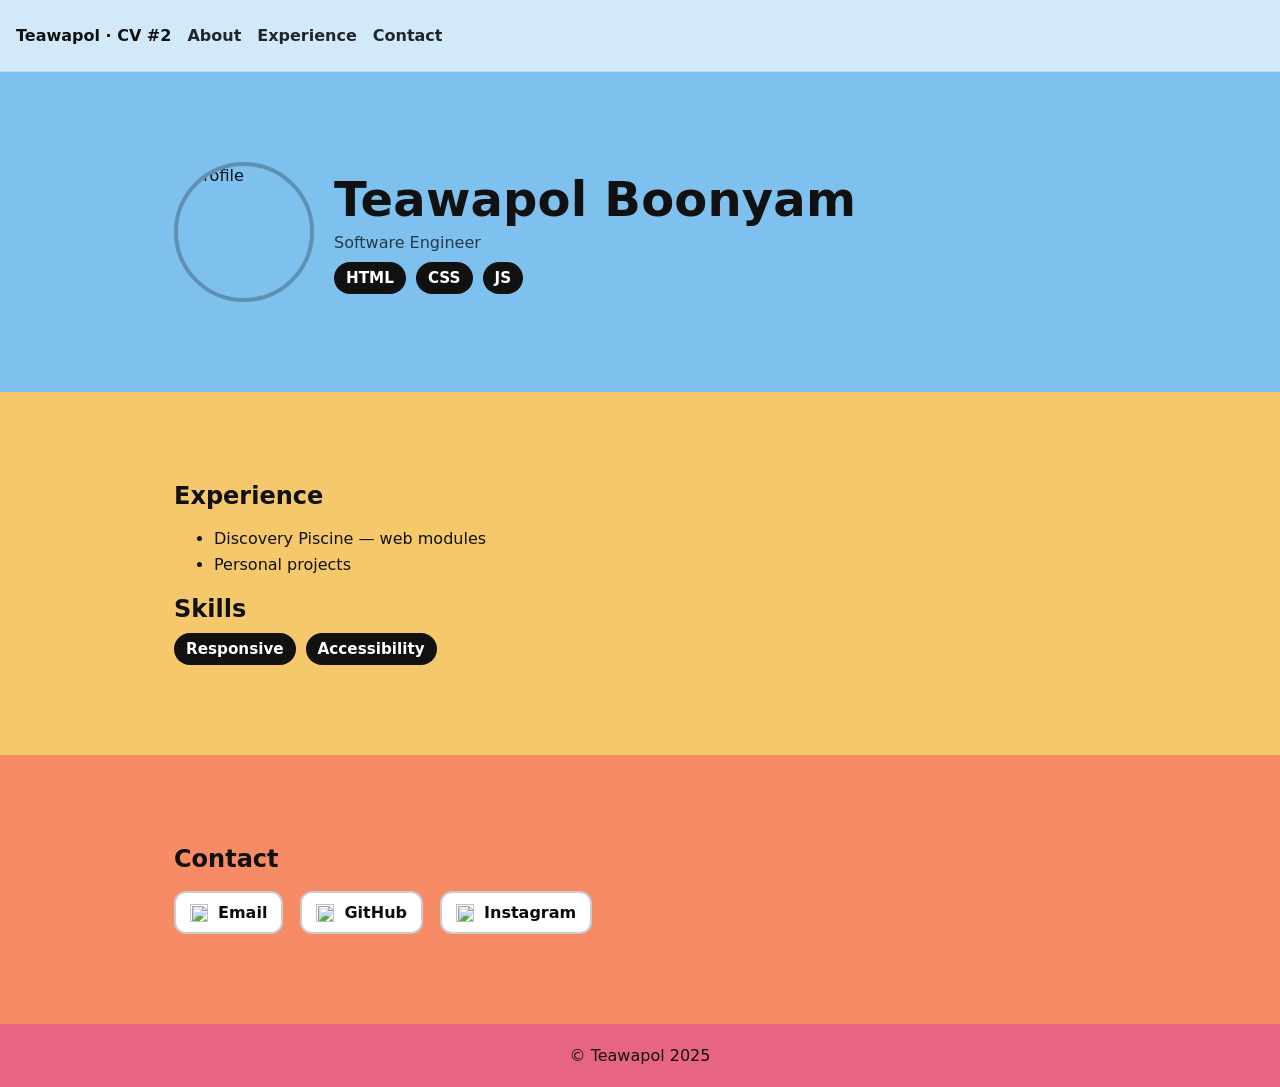
==== rush/cv2.html @ afe61f61 "last" ====
<!doctype html>
<html lang="en">
<head>
  <meta charset="utf-8" />
  <title>Teawapol — CV #2</title>
  <meta name="viewport" content="width=device-width, initial-scale=1" />
  <link rel="stylesheet" href="assets/css/style.css" />
</head>
<body class="with-nav alt">
  <nav class="nav">
    <div class="brand">Teawapol · CV #2</div>
    <a href="#about">About</a>
    <a href="#showcase">Experience</a>
    <a href="#contact">Contact</a>
  </nav>

  <section id="about" class="section">
    <div class="header">
      <img
        class="avatar"
        src="https://imgs.search.brave.com/tmqgRUrPjfdJgl8RCbWHPzj-xPD2ZFHIEN5za95lLxk/rs:fit:860:0:0:0/g:ce/aHR0cHM6Ly9wcmV2/aWV3LnJlZGQuaXQv/d2hpY2gtYW5pbWUt/Y2hhcmFjdGVyLWhh/dmUteW91LXVzZWQt/YXMteW91ci1wcm9m/aWxlLXBpY3R1cmUt/djAtYncxMXNzOHhp/ZmdmMS5qcGVnP3dp/ZHRoPTczNiZmb3Jt/YXQ9cGpwZyZhdXRv/PXdlYnAmcz0yMGUz/M2IzNTcxMjE4MTFk/N2VkODdjOTQyMTJh/MDJiOWM5ZDMyZDZi"
        alt="Profile"
      />
      <div>
        <h1>Teawapol Boonyam</h1>
        <p class="subtitle">Software Engineer</p>
        <div class="chips">
          <span class="chip">HTML</span>
          <span class="chip">CSS</span>
          <span class="chip">JS</span>
        </div>
      </div>
    </div>
  </section>

  <section id="showcase" class="section">
    <h2>Experience</h2>
    <ul class="list">
      <li>Discovery Piscine — web modules</li>
      <li>Personal projects</li>
    </ul>

    <h2 style="margin-top:18px">Skills</h2>
    <div class="chips">
      <span class="chip">Responsive</span>
      <span class="chip">Accessibility</span>
    </div>
  </section>

  <section id="contact" class="section contact">
    <h2>Contact</h2>

    <a class="btn" href="mailto:86274196+Teawapol@users.noreply.github.com">
      <img class="icon-img" alt="" 
           src="https://cdn.jsdelivr.net/npm/bootstrap-icons@1.11.3/icons/envelope-fill.svg">
      Email
    </a>

    <a class="btn" href="https://github.com/Teawapol" target="_blank" rel="noopener">
      <img class="icon-img" alt="" 
           src="https://cdn.simpleicons.org/github/000000">
      GitHub
    </a>

    <a class="btn" href="https://instagram.com/teawapol" target="_blank" rel="noopener">
      <img class="icon-img" alt="" 
           src="https://cdn.simpleicons.org/instagram/000000">
      Instagram
    </a>
  </section>

  <footer class="footer">© Teawapol 2025</footer>
</body>
</html>
---- rush/assets/css/style.css ----
/* ===== Base ===== */
* {
    box-sizing: border-box
}

html,
body {
    height: 100%
}

body {
    margin: 0;
    font-family: system-ui, -apple-system, Segoe UI, Roboto, Inter, Arial, sans-serif;
    color: #111;
}

/* ===== Navbar (fixed) ===== */
.with-nav {
    padding-top: 72px
}

.nav {
    position: fixed;
    top: 0;
    left: 0;
    right: 0;
    height: 72px;
    display: flex;
    align-items: center;
    gap: 16px;
    padding: 0 16px;
    background: rgba(255, 255, 255, .65);
    backdrop-filter: blur(6px);
    border-bottom: 1px solid rgba(0, 0, 0, .08);
    z-index: 10;
}

.nav .brand {
    font-weight: 800
}

.nav a {
    color: #111;
    text-decoration: none;
    font-weight: 600;
    opacity: .9
}

.nav a:hover {
    opacity: 1
}

/* ===== Sections / Layout ===== */
.section {
    position: relative;
    padding: 90px 24px;
    max-width: 980px;
    margin: 0 auto;
}

.header {
    display: grid;
    grid-template-columns: 140px 1fr;
    gap: 20px;
    align-items: center
}

@media (max-width:700px) {
    .header {
        grid-template-columns: 1fr;
        text-align: center;
        justify-items: center
    }
}

.avatar {
    width: 140px;
    height: 140px;
    border-radius: 50%;
    object-fit: cover;
    border: 4px solid rgba(0, 0, 0, .25);
}

h1 {
    margin: 0 0 6px;
    font-size: clamp(28px, 4.8vw, 48px);
    letter-spacing: .2px
}

h2 {
    margin: 0 0 10px;
    font-size: clamp(18px, 3.4vw, 24px)
}

.subtitle {
    margin: 0 0 10px;
    color: rgba(0, 0, 0, .7)
}

.list {
    line-height: 1.6
}

/* Chips & Buttons */
.chips {
    display: flex;
    gap: 10px;
    flex-wrap: wrap
}

.chip {
    background: #111;
    color: #fff;
    border: 0;
    border-radius: 999px;
    padding: 7px 12px;
    font-weight: 600;
    font-size: .95rem;
}

/* ปุ่ม + รูปไอคอนจากลิงก์ภายนอก */
.btn {
    display: inline-flex;
    align-items: center;
    gap: 10px;
    margin: 8px 12px 0 0;
    text-decoration: none;
    color: #0a0a0a;
    background: #fff;
    border: 2px solid rgba(0, 0, 0, .2);
    padding: 10px 14px;
    border-radius: 12px;
    font-weight: 800;
}

.btn:hover {
    background: #f8fafc
}

.icon-img {
    width: 18px;
    height: 18px;
    display: block;
}

/* ===== Full-bleed Color Bands ===== */
body,
.with-nav,
.with-nav.alt {
    background: #7ec0ee;
}

/* ฟ้า */

.section::before {
    content: "";
    position: absolute;
    top: 0;
    bottom: 0;
    left: 50%;
    width: 100vw;
    transform: translateX(-50%);
    z-index: -1;
}

#about.section::before {
    background: #7ec0ee;
}

/* ฟ้า */
#showcase.section::before {
    background: #f5c96b;
}

/* เหลือง */
#contact.section::before {
    background: #f78b66;
}

/* ส้ม */

#showcase.section,
#contact.section {
    border-top: 0 !important;
}

.footer {
    background: #e86582;
    color: #111;
    text-align: center;
    padding: 22px 0;
}
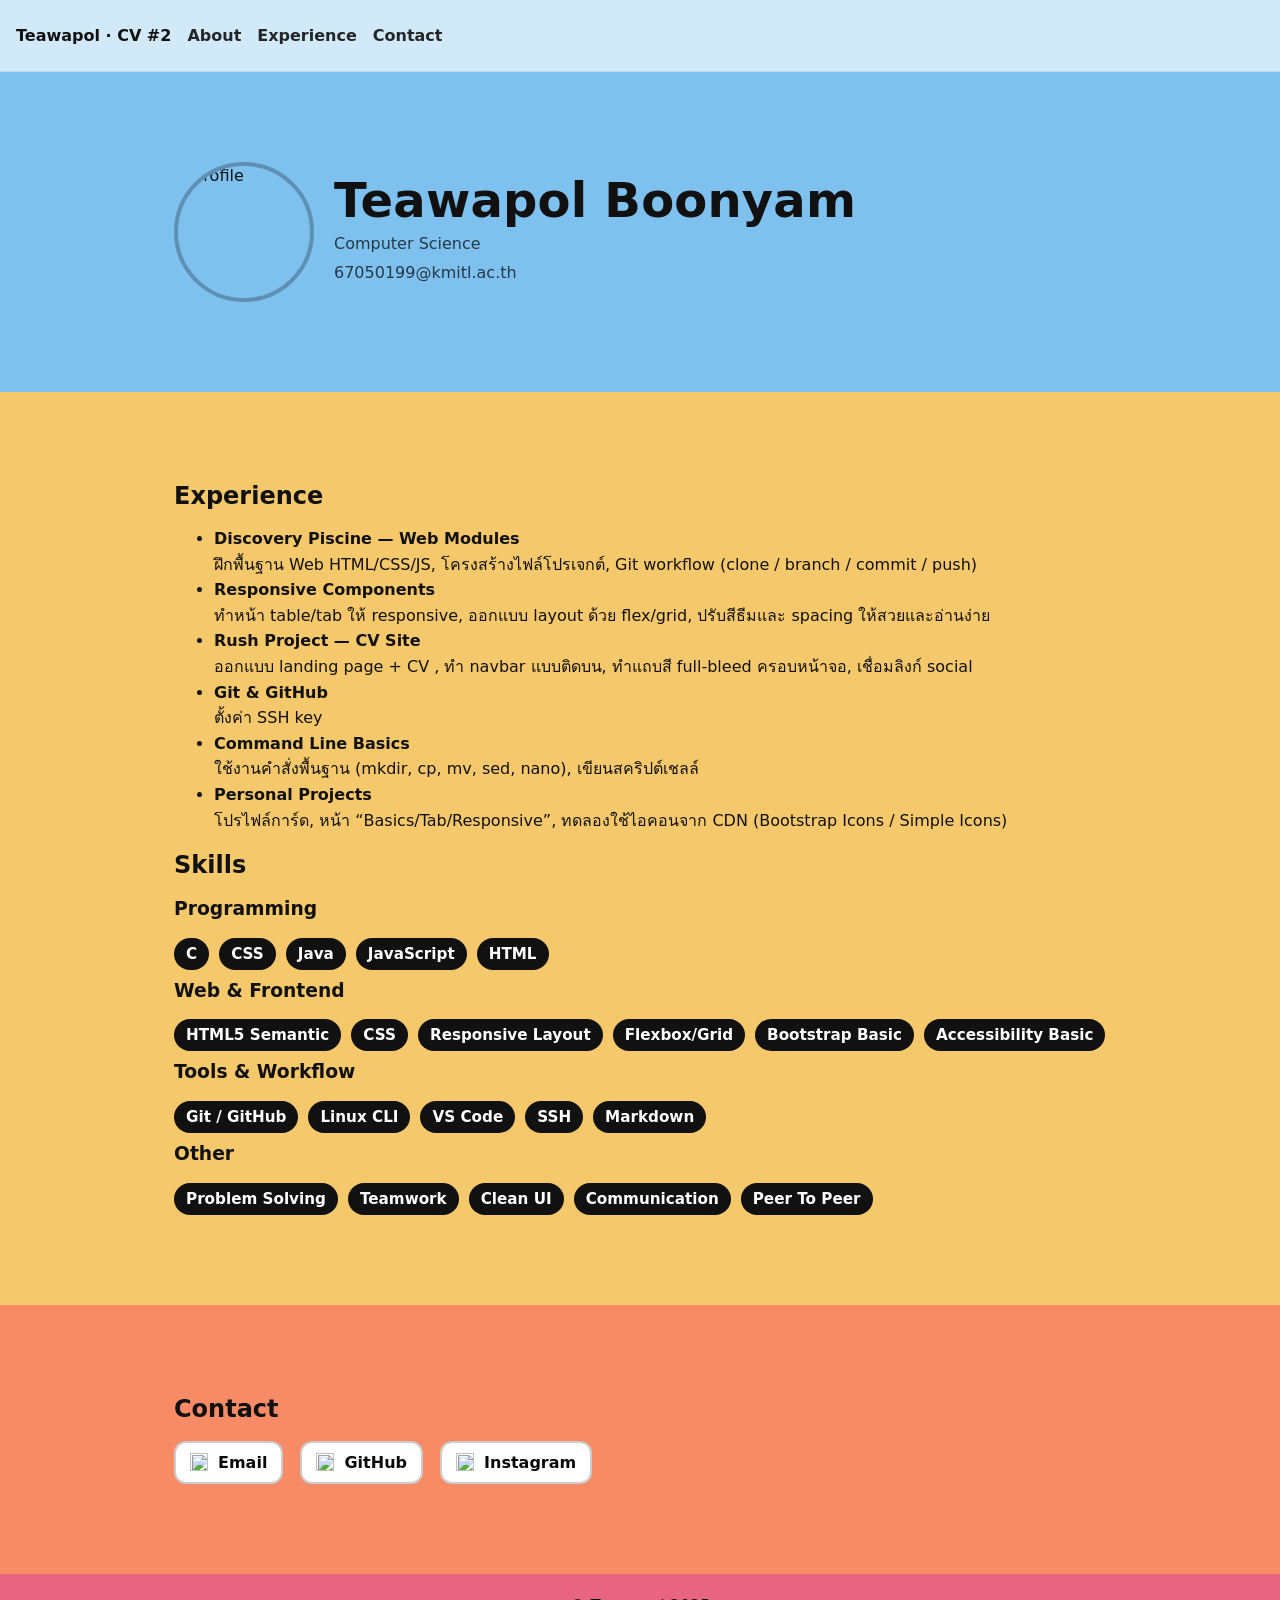
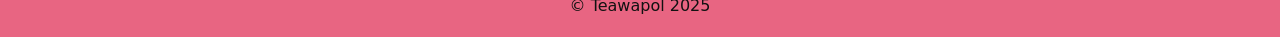
==== commit 1a4f30d8: "rush" ====
--- a/rush/cv2.html
+++ b/rush/cv2.html
@@ -1,11 +1,13 @@
 <!doctype html>
 <html lang="en">
+
 <head>
   <meta charset="utf-8" />
   <title>Teawapol — CV #2</title>
   <meta name="viewport" content="width=device-width, initial-scale=1" />
   <link rel="stylesheet" href="assets/css/style.css" />
 </head>
+
 <body class="with-nav alt">
   <nav class="nav">
     <div class="brand">Teawapol · CV #2</div>
@@ -14,61 +16,114 @@
     <a href="#contact">Contact</a>
   </nav>
 
+  <!-- ABOUT -->
   <section id="about" class="section">
     <div class="header">
-      <img
-        class="avatar"
+      <img class="avatar"
         src="https://imgs.search.brave.com/tmqgRUrPjfdJgl8RCbWHPzj-xPD2ZFHIEN5za95lLxk/rs:fit:860:0:0:0/g:ce/aHR0cHM6Ly9wcmV2/aWV3LnJlZGQuaXQv/d2hpY2gtYW5pbWUt/Y2hhcmFjdGVyLWhh/dmUteW91LXVzZWQt/YXMteW91ci1wcm9m/aWxlLXBpY3R1cmUt/djAtYncxMXNzOHhp/ZmdmMS5qcGVnP3dp/ZHRoPTczNiZmb3Jt/YXQ9cGpwZyZhdXRv/PXdlYnAmcz0yMGUz/M2IzNTcxMjE4MTFk/N2VkODdjOTQyMTJh/MDJiOWM5ZDMyZDZi"
-        alt="Profile"
-      />
+        alt="Profile" />
       <div>
         <h1>Teawapol Boonyam</h1>
-        <p class="subtitle">Software Engineer</p>
+        <p class="subtitle">Computer Science</p>
+        <p class="subtitle">67050199@kmitl.ac.th</p>
         <div class="chips">
-          <span class="chip">HTML</span>
-          <span class="chip">CSS</span>
-          <span class="chip">JS</span>
-        </div>
-      </div>
+  </section>
+
+  <!-- EXPERIENCE & SKILLS -->
+  <section id="showcase" class="section">
+    <h2>Experience</h2>
+    <ul class="list">
+      <li>
+        <strong>Discovery Piscine — Web Modules</strong><br />
+        ฝึกพื้นฐาน Web HTML/CSS/JS, โครงสร้างไฟล์โปรเจกต์, Git workflow (clone / branch / commit / push)
+      </li>
+      <li>
+        <strong>Responsive Components</strong><br />
+        ทำหน้า table/tab ให้ responsive, ออกแบบ layout ด้วย flex/grid, ปรับสีธีมและ spacing ให้สวยและอ่านง่าย
+      </li>
+      <li>
+        <strong>Rush Project — CV Site</strong><br />
+        ออกแบบ landing page + CV , ทำ navbar แบบติดบน, ทำแถบสี full-bleed ครอบหน้าจอ, เชื่อมลิงก์ social
+      </li>
+      <li>
+        <strong>Git & GitHub</strong><br />
+        ตั้งค่า SSH key
+      </li>
+      <li>
+        <strong>Command Line Basics</strong><br />
+        ใช้งานคำสั่งพื้นฐาน (mkdir, cp, mv, sed, nano), เขียนสคริปต์เชลล์
+      </li>
+      <li>
+        <strong>Personal Projects</strong><br />
+        โปรไฟล์การ์ด, หน้า “Basics/Tab/Responsive”, ทดลองใช้ไอคอนจาก CDN (Bootstrap Icons / Simple Icons)
+      </li>
+    </ul>
+
+    <h2 style="margin-top:18px">Skills</h2>
+
+    <!-- Programming Languages -->
+    <h3>Programming</h3>
+    <div class="chips">
+      <span class="chip">C</span>
+      <span class="chip">CSS</span>
+      <span class="chip">Java</span>
+      <span class="chip">JavaScript</span>
+      <span class="chip">HTML</span>
+    </div>
+
+    <!-- Web / Frontend -->
+    <h3 style="margin-top:10px">Web & Frontend</h3>
+    <div class="chips">
+      <span class="chip">HTML5 Semantic</span>
+      <span class="chip">CSS</span>
+      <span class="chip">Responsive Layout</span>
+      <span class="chip">Flexbox/Grid</span>
+      <span class="chip">Bootstrap Basic</span>
+      <span class="chip">Accessibility Basic</span>
+    </div>
+
+    <!-- Tools -->
+    <h3 style="margin-top:10px">Tools & Workflow</h3>
+    <div class="chips">
+      <span class="chip">Git / GitHub</span>
+      <span class="chip">Linux CLI</span>
+      <span class="chip">VS Code</span>
+      <span class="chip">SSH</span>
+      <span class="chip">Markdown</span>
+    </div>
+
+    <!-- Other -->
+    <h3 style="margin-top:10px">Other</h3>
+    <div class="chips">
+      <span class="chip">Problem Solving</span>
+      <span class="chip">Teamwork</span>
+      <span class="chip">Clean UI</span>
+      <span class="chip">Communication</span>
+      <span class="chip">Peer To Peer</span>
     </div>
   </section>
 
-  <section id="showcase" class="section">
-    <h2>Experience</h2>
-    <ul class="list">
-      <li>Discovery Piscine — web modules</li>
-      <li>Personal projects</li>
-    </ul>
-
-    <h2 style="margin-top:18px">Skills</h2>
-    <div class="chips">
-      <span class="chip">Responsive</span>
-      <span class="chip">Accessibility</span>
-    </div>
-  </section>
-
+  <!-- CONTACT -->
   <section id="contact" class="section contact">
     <h2>Contact</h2>
 
-    <a class="btn" href="mailto:86274196+Teawapol@users.noreply.github.com">
-      <img class="icon-img" alt="" 
-           src="https://cdn.jsdelivr.net/npm/bootstrap-icons@1.11.3/icons/envelope-fill.svg">
+    <a class="btn" href="67050199@kmitl.ac.th">
+      <img class="icon-img" alt="" src="https://cdn.jsdelivr.net/npm/bootstrap-icons@1.11.3/icons/envelope-fill.svg">
       Email
     </a>
 
     <a class="btn" href="https://github.com/Teawapol" target="_blank" rel="noopener">
-      <img class="icon-img" alt="" 
-           src="https://cdn.simpleicons.org/github/000000">
+      <img class="icon-img" alt="" src="https://cdn.simpleicons.org/github/000000">
       GitHub
     </a>
 
     <a class="btn" href="https://instagram.com/teawapol" target="_blank" rel="noopener">
-      <img class="icon-img" alt="" 
-           src="https://cdn.simpleicons.org/instagram/000000">
+      <img class="icon-img" alt="" src="https://cdn.simpleicons.org/instagram/000000">
       Instagram
     </a>
   </section>
 
   <footer class="footer">© Teawapol 2025</footer>
 </body>
+
 </html>
--- a/rush/assets/css/style.css
+++ b/rush/assets/css/style.css
@@ -1,4 +1,3 @@
-/* ===== Base ===== */
 * {
     box-sizing: border-box
 }
@@ -14,7 +13,6 @@
     color: #111;
 }
 
-/* ===== Navbar (fixed) ===== */
 .with-nav {
     padding-top: 72px
 }
@@ -50,7 +48,6 @@
     opacity: 1
 }
 
-/* ===== Sections / Layout ===== */
 .section {
     position: relative;
     padding: 90px 24px;
@@ -101,7 +98,6 @@
     line-height: 1.6
 }
 
-/* Chips & Buttons */
 .chips {
     display: flex;
     gap: 10px;
@@ -118,7 +114,6 @@
     font-size: .95rem;
 }
 
-/* ปุ่ม + รูปไอคอนจากลิงก์ภายนอก */
 .btn {
     display: inline-flex;
     align-items: center;
@@ -143,14 +138,12 @@
     display: block;
 }
 
-/* ===== Full-bleed Color Bands ===== */
 body,
 .with-nav,
 .with-nav.alt {
     background: #7ec0ee;
 }
 
-/* ฟ้า */
 
 .section::before {
     content: "";
@@ -167,17 +160,14 @@
     background: #7ec0ee;
 }
 
-/* ฟ้า */
 #showcase.section::before {
     background: #f5c96b;
 }
 
-/* เหลือง */
 #contact.section::before {
     background: #f78b66;
 }
 
-/* ส้ม */
 
 #showcase.section,
 #contact.section {
